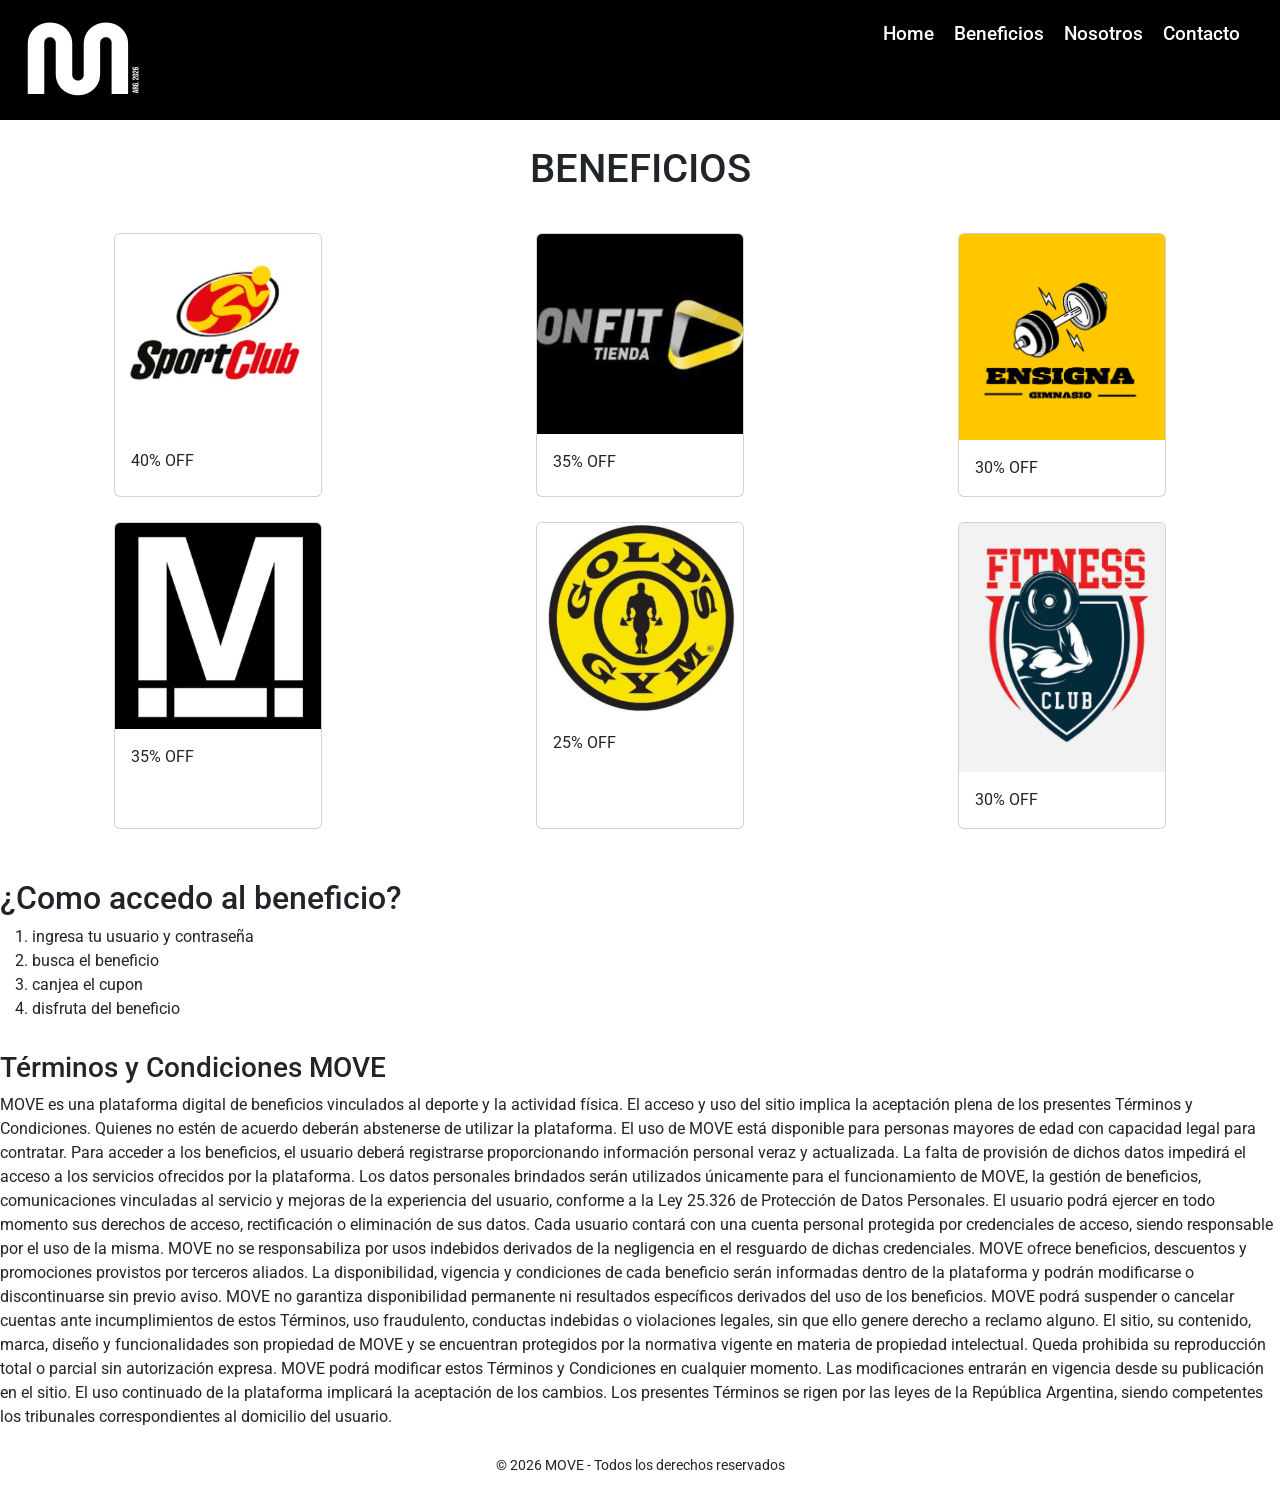
==== pages/Beneficios.html @ 850cfbd5 "1era version de move" ====
<!DOCTYPE html>
<html lang="en">

<head>
    <meta charset="UTF-8">
    <meta name="viewport" content="width=device-width, initial-scale=1.0">
    <title>Document</title>

    <!-- link BS -->
    <link href="https://cdn.jsdelivr.net/npm/bootstrap@5.3.8/dist/css/bootstrap.min.css" rel="stylesheet"
        integrity="sha384-sRIl4kxILFvY47J16cr9ZwB07vP4J8+LH7qKQnuqkuIAvNWLzeN8tE5YBujZqJLB" crossorigin="anonymous">

    <link rel="stylesheet" href="../css/style.css">
</head>

<body>

    <!--logo-->
    <a href="../index.html"> <img src="../img/portada negra.png" alt="que muestra la img"> </a>


    <nav class="nav">

        <ul class="headerul">
            <li> <a href="../index.html">Home</a></li>
            <li><a href="#">Beneficios</a></li>
            <li><a href="./Nosotros.html">Nosotros</a></li>
            <li><a href="./Contacto.html">Contacto</a></li>
        </ul>

    </nav>

    <h1 class="titulo1">Beneficios</h1>


    <header>

        <div class="cards-grid">

            <div class="card" style="width: 13rem;">
                <img src="../img/sportclub.jpeg" class="card-img-top">
                <div class="card-body">
                    <p class="card-text">40% OFF</p>
                </div>
            </div>

            <div class="card" style="width: 13rem;">
                <img src="../img/onfit.png" class="card-img-top">
                <div class="card-body">
                    <p class="card-text">35% OFF</p>
                </div>
            </div>

            <div class="card" style="width: 13rem;">
                <img src="../img/ensignaclub.png" class="card-img-top">
                <div class="card-body">
                    <p class="card-text">30% OFF</p>
                </div>
            </div>

            <div class="card" style="width: 13rem;">
                <img src="../img/megatlon.png" class="card-img-top">
                <div class="card-body">
                    <p class="card-text">35% OFF</p>
                </div>
            </div>

            <div class="card" style="width: 13rem;">
                <img src="../img/gymgolds.png" class="card-img-top">
                <div class="card-body">
                    <p class="card-text">25% OFF</p>
                </div>
            </div>

            <div class="card" style="width: 13rem;">
                <img src="../img/fitnessclub.png" class="card-img-top">
                <div class="card-body">
                    <p class="card-text">30% OFF</p>
                </div>
            </div>

        </div>
        <section class="acceso">
            <h2>¿Como accedo al beneficio?</h2>

            <ol>
                <li>ingresa tu usuario y contraseña</li>
                <li>busca el beneficio</li>
                <li>canjea el cupon</li>
                <li>disfruta del beneficio</li>
            </ol>
        </section>
        
            <h3> Términos y Condiciones MOVE</h3>

            <p> MOVE es una plataforma digital de beneficios vinculados al deporte y la actividad física. El acceso y
                uso
                del sitio implica la aceptación plena de los presentes Términos y Condiciones. Quienes no estén de
                acuerdo
                deberán abstenerse de utilizar la plataforma.

                El uso de MOVE está disponible para personas mayores de edad con capacidad legal para contratar. Para
                acceder a los beneficios, el usuario deberá registrarse proporcionando información personal veraz y
                actualizada. La
                falta de provisión de dichos datos impedirá el acceso a los servicios ofrecidos por la plataforma.

                Los datos personales brindados serán utilizados únicamente para el funcionamiento de MOVE, la gestión de
                beneficios, comunicaciones vinculadas al servicio y mejoras de la experiencia del usuario, conforme a la
                Ley
                25.326 de Protección de Datos Personales. El usuario podrá ejercer en todo momento sus derechos de
                acceso,
                rectificación o eliminación de sus datos.

                Cada usuario contará con una cuenta personal protegida por credenciales de acceso, siendo responsable
                por el
                uso de la misma. MOVE no se responsabiliza por usos indebidos derivados de la negligencia en el
                resguardo de
                dichas credenciales.

                MOVE ofrece beneficios, descuentos y promociones provistos por terceros aliados. La disponibilidad,
                vigencia
                y condiciones de cada beneficio serán informadas dentro de la plataforma y podrán modificarse o
                discontinuarse
                sin previo aviso. MOVE no garantiza disponibilidad permanente ni resultados específicos derivados del
                uso de
                los
                beneficios.

                MOVE podrá suspender o cancelar cuentas ante incumplimientos de estos Términos, uso fraudulento,
                conductas
                indebidas o violaciones legales, sin que ello genere derecho a reclamo alguno.

                El sitio, su contenido, marca, diseño y funcionalidades son propiedad de MOVE y se encuentran protegidos
                por
                la normativa vigente en materia de propiedad intelectual. Queda prohibida su reproducción total o
                parcial
                sin
                autorización expresa.

                MOVE podrá modificar estos Términos y Condiciones en cualquier momento. Las modificaciones entrarán en
                vigencia desde su publicación en el sitio. El uso continuado de la plataforma implicará la aceptación de
                los
                cambios.

                Los presentes Términos se rigen por las leyes de la República Argentina, siendo competentes los
                tribunales
                correspondientes al domicilio del usuario. </p>
        

    </header>

    <!-- footer-->
    <footer>

        <p class="copy">© 2026 MOVE - Todos los derechos reservados</p>

    </footer>

    <!--JS de BS-->
    <script src="https://cdn.jsdelivr.net/npm/bootstrap@5.3.8/dist/js/bootstrap.bundle.min.js"
        integrity="sha384-FKyoEForCGlyvwx9Hj09JcYn3nv7wiPVlz7YYwJrWVcXK/BmnVDxM+D2scQbITxI"
        crossorigin="anonymous"></script>

</body>


</html>
---- css/style.css ----
@import url('https://fonts.googleapis.com/css2?family=Roboto:ital,wght@0,100..900;1,100..900&display=swap');
/*  font-family: "Roboto", sans-serif;
    font-optical-sizing: auto;
    font-weight: <weight>;
    font-style: normal;
    font-variation-settings:
    "wdth" 100; */

body {
    font-family: "Roboto", sans-serif;
}



/* main */

.presentacion {
    background-image: url(../img/portada-fondo.jpg);
    background-repeat: no-repeat;
    background-position: center;
    background-size: cover;
    min-height: 100vh;
    padding: 40px;
}


.titulo {
    text-transform: uppercase;
    color: black;
    text-align: center;
    gap: 25px;
    margin-bottom: 25px;
}

.titulo1 {
    text-transform: uppercase;
    text-align: center;
    gap: 40px;
    margin-top: 25px;
    margin-bottom: 40px;
}


/* header */


.header {
    position: relative;
}

.logo {
    width: 100%;
    display: block;
}

.nav {
    position: absolute;
    top: 20px;
    right: 40px;

    @media (max-width: 768px) {
        position: static;
        margin-top: 10px;
    }
}


.nav a {
    color: white;
    text-decoration: none;
    font-weight: 500;
}


.textoimp {
    color: black;
    font-family: "Roboto", sans-serif;
    text-align: left;
    text-transform: uppercase;
    justify-content: center;
    background-color: dimgrey;
    border: black 5px solid;
    padding: 5px 5px;
}

.headerul {
    list-style: none;
    display: flex;
    flex-direction: row;
    gap: 20px;
    padding: 0;
    margin: 0;
    justify-content: center;
    flex-wrap: wrap;

}

.nav a {
    text-decoration: none;
    font-size: larger;
}


.onfit {
    width: 150px;
}

.eri {
    width: 200px;
}

/* grid cards */
.cards-grid {
    display: grid;
    grid-template-columns: repeat(3, 1fr);
    gap: 25px;
    justify-items: center;
    padding: 0 20px;
}


@media (max-width: 900px) {
    .cards-grid {
        grid-template-columns: repeat(2, 1fr);
    }
}

@media (max-width: 500px) {
    .cards-grid {
        grid-template-columns: 1fr;
    }
}

/* carousel */
.carousel-move {
    height: 80vh;
}

.carousel-move img {
    height: 80vh;
    object-fit: cover;
}

@media (max-width: 768px) {

    .carousel-move,
    .carousel-move img {
        height: 50vh;
    }
}

.acceso{
    margin-top: 50px;
    margin-bottom: 30px;
}


/* footer */

.footer{
  display: flex;
  flex-direction: column;
  align-items: center;
}

.redes{
  display: flex;
  justify-content: center;
  align-items: center;
  padding: 10px 0;
}

.instagram{
  width: 60px;
}

/* mobile */
@media (max-width: 600px){
  .redes{
    padding: 15px 0;
  }
}

.whastapp{
    width: 60px;
}

.copy {
    text-align: center;
    font-size: 14px;
    padding: 10px 0;
}

.mapa {
    display: block;
    width: 100%;
    max-width: 600px;
    height: 350px;
    margin: 60px auto;
    /* baja y centra */
    border: 0;
}
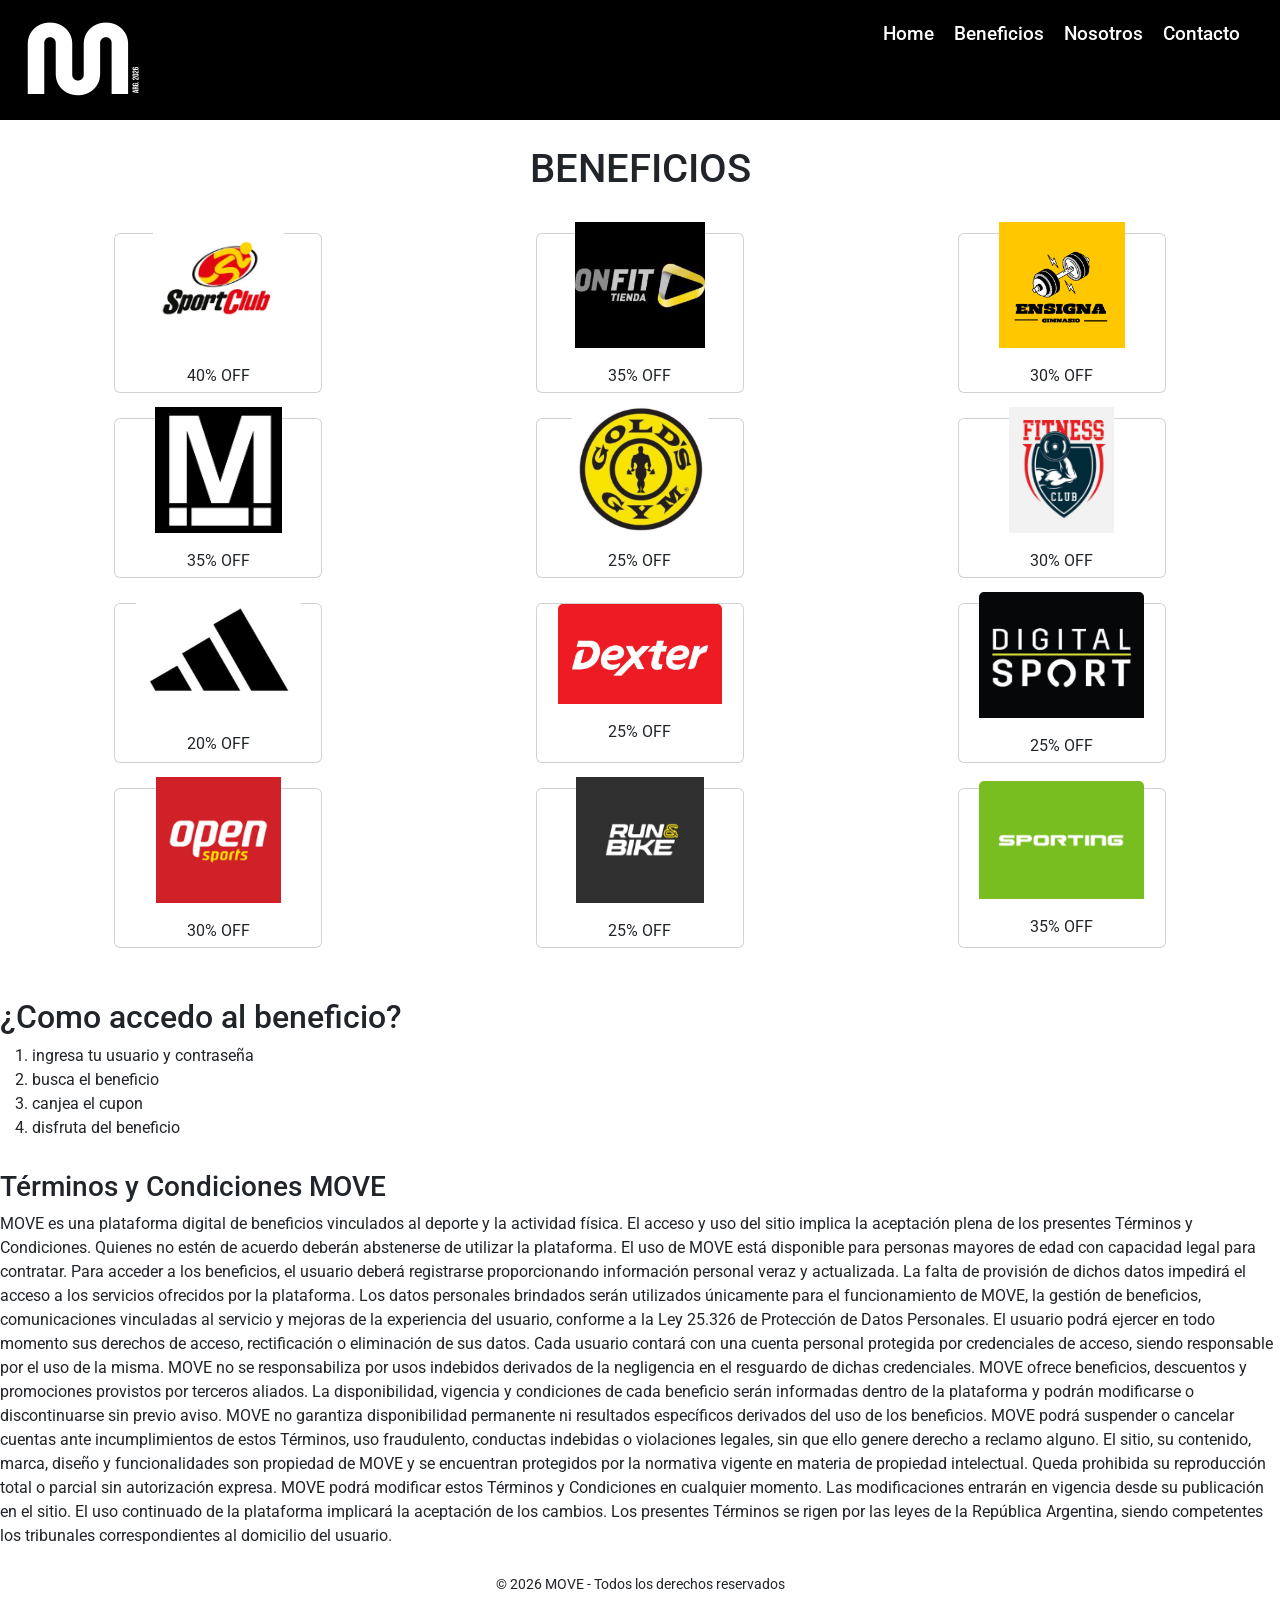
==== commit faeec0ce: "agregado de cards y ajuste de tamaño" ====
--- a/pages/Beneficios.html
+++ b/pages/Beneficios.html
@@ -24,8 +24,8 @@
         <ul class="headerul">
             <li> <a href="../index.html">Home</a></li>
             <li><a href="#">Beneficios</a></li>
-            <li><a href="./Nosotros.html">Nosotros</a></li>
-            <li><a href="./Contacto.html">Contacto</a></li>
+            <li><a href="./nosotros.html">Nosotros</a></li>
+            <li><a href="./contacto.html">Contacto</a></li>
         </ul>
 
     </nav>
@@ -76,6 +76,48 @@
                 <img src="../img/fitnessclub.png" class="card-img-top">
                 <div class="card-body">
                     <p class="card-text">30% OFF</p>
+                </div>
+            </div>
+
+            <div class="card" style="width: 13rem;">
+                <img src="../img/logo-adidas.png" class="card-img-top">
+                <div class="card-body">
+                    <p class="card-text">20% OFF</p>
+                </div>
+            </div>
+
+            <div class="card" style="width: 13rem;">
+                <img src="../img/logo-dexter.png" class="card-img-top">
+                <div class="card-body">
+                    <p class="card-text">25% OFF</p>
+                </div>
+            </div>
+
+            <div class="card" style="width: 13rem;">
+                <img src="../img/logo-digitalsport.png" class="card-img-top">
+                <div class="card-body">
+                    <p class="card-text">25% OFF</p>
+                </div>
+            </div>
+
+            <div class="card" style="width: 13rem;">
+                <img src="../img/logo-opensport.png" class="card-img-top">
+                <div class="card-body">
+                    <p class="card-text">30% OFF</p>
+                </div>
+            </div>
+
+            <div class="card" style="width: 13rem;">
+                <img src="../img/logo-runandbike.png" class="card-img-top">
+                <div class="card-body">
+                    <p class="card-text">25% OFF</p>
+                </div>
+            </div>
+
+            <div class="card" style="width: 13rem;">
+                <img src="../img/logo-sporting.png" class="card-img-top">
+                <div class="card-body">
+                    <p class="card-text">35% OFF</p>
                 </div>
             </div>
 
@@ -90,62 +132,62 @@
                 <li>disfruta del beneficio</li>
             </ol>
         </section>
-        
-            <h3> Términos y Condiciones MOVE</h3>
-
-            <p> MOVE es una plataforma digital de beneficios vinculados al deporte y la actividad física. El acceso y
-                uso
-                del sitio implica la aceptación plena de los presentes Términos y Condiciones. Quienes no estén de
-                acuerdo
-                deberán abstenerse de utilizar la plataforma.
-
-                El uso de MOVE está disponible para personas mayores de edad con capacidad legal para contratar. Para
-                acceder a los beneficios, el usuario deberá registrarse proporcionando información personal veraz y
-                actualizada. La
-                falta de provisión de dichos datos impedirá el acceso a los servicios ofrecidos por la plataforma.
-
-                Los datos personales brindados serán utilizados únicamente para el funcionamiento de MOVE, la gestión de
-                beneficios, comunicaciones vinculadas al servicio y mejoras de la experiencia del usuario, conforme a la
-                Ley
-                25.326 de Protección de Datos Personales. El usuario podrá ejercer en todo momento sus derechos de
-                acceso,
-                rectificación o eliminación de sus datos.
-
-                Cada usuario contará con una cuenta personal protegida por credenciales de acceso, siendo responsable
-                por el
-                uso de la misma. MOVE no se responsabiliza por usos indebidos derivados de la negligencia en el
-                resguardo de
-                dichas credenciales.
-
-                MOVE ofrece beneficios, descuentos y promociones provistos por terceros aliados. La disponibilidad,
-                vigencia
-                y condiciones de cada beneficio serán informadas dentro de la plataforma y podrán modificarse o
-                discontinuarse
-                sin previo aviso. MOVE no garantiza disponibilidad permanente ni resultados específicos derivados del
-                uso de
-                los
-                beneficios.
-
-                MOVE podrá suspender o cancelar cuentas ante incumplimientos de estos Términos, uso fraudulento,
-                conductas
-                indebidas o violaciones legales, sin que ello genere derecho a reclamo alguno.
-
-                El sitio, su contenido, marca, diseño y funcionalidades son propiedad de MOVE y se encuentran protegidos
-                por
-                la normativa vigente en materia de propiedad intelectual. Queda prohibida su reproducción total o
-                parcial
-                sin
-                autorización expresa.
-
-                MOVE podrá modificar estos Términos y Condiciones en cualquier momento. Las modificaciones entrarán en
-                vigencia desde su publicación en el sitio. El uso continuado de la plataforma implicará la aceptación de
-                los
-                cambios.
-
-                Los presentes Términos se rigen por las leyes de la República Argentina, siendo competentes los
-                tribunales
-                correspondientes al domicilio del usuario. </p>
-        
+
+        <h3> Términos y Condiciones MOVE</h3>
+
+        <p> MOVE es una plataforma digital de beneficios vinculados al deporte y la actividad física. El acceso y
+            uso
+            del sitio implica la aceptación plena de los presentes Términos y Condiciones. Quienes no estén de
+            acuerdo
+            deberán abstenerse de utilizar la plataforma.
+
+            El uso de MOVE está disponible para personas mayores de edad con capacidad legal para contratar. Para
+            acceder a los beneficios, el usuario deberá registrarse proporcionando información personal veraz y
+            actualizada. La
+            falta de provisión de dichos datos impedirá el acceso a los servicios ofrecidos por la plataforma.
+
+            Los datos personales brindados serán utilizados únicamente para el funcionamiento de MOVE, la gestión de
+            beneficios, comunicaciones vinculadas al servicio y mejoras de la experiencia del usuario, conforme a la
+            Ley
+            25.326 de Protección de Datos Personales. El usuario podrá ejercer en todo momento sus derechos de
+            acceso,
+            rectificación o eliminación de sus datos.
+
+            Cada usuario contará con una cuenta personal protegida por credenciales de acceso, siendo responsable
+            por el
+            uso de la misma. MOVE no se responsabiliza por usos indebidos derivados de la negligencia en el
+            resguardo de
+            dichas credenciales.
+
+            MOVE ofrece beneficios, descuentos y promociones provistos por terceros aliados. La disponibilidad,
+            vigencia
+            y condiciones de cada beneficio serán informadas dentro de la plataforma y podrán modificarse o
+            discontinuarse
+            sin previo aviso. MOVE no garantiza disponibilidad permanente ni resultados específicos derivados del
+            uso de
+            los
+            beneficios.
+
+            MOVE podrá suspender o cancelar cuentas ante incumplimientos de estos Términos, uso fraudulento,
+            conductas
+            indebidas o violaciones legales, sin que ello genere derecho a reclamo alguno.
+
+            El sitio, su contenido, marca, diseño y funcionalidades son propiedad de MOVE y se encuentran protegidos
+            por
+            la normativa vigente en materia de propiedad intelectual. Queda prohibida su reproducción total o
+            parcial
+            sin
+            autorización expresa.
+
+            MOVE podrá modificar estos Términos y Condiciones en cualquier momento. Las modificaciones entrarán en
+            vigencia desde su publicación en el sitio. El uso continuado de la plataforma implicará la aceptación de
+            los
+            cambios.
+
+            Los presentes Términos se rigen por las leyes de la República Argentina, siendo competentes los
+            tribunales
+            correspondientes al domicilio del usuario. </p>
+
 
     </header>
 
--- a/css/style.css
+++ b/css/style.css
@@ -131,6 +131,20 @@
     }
 }
 
+.card {
+    width: 260px;
+    height: 160px;
+    display: flex;
+    align-items: center;
+    justify-content: center;
+}
+
+.card img {
+    max-width: 80%;
+    max-height: 80%;
+    object-fit: contain;
+}
+
 /* carousel */
 .carousel-move {
     height: 80vh;
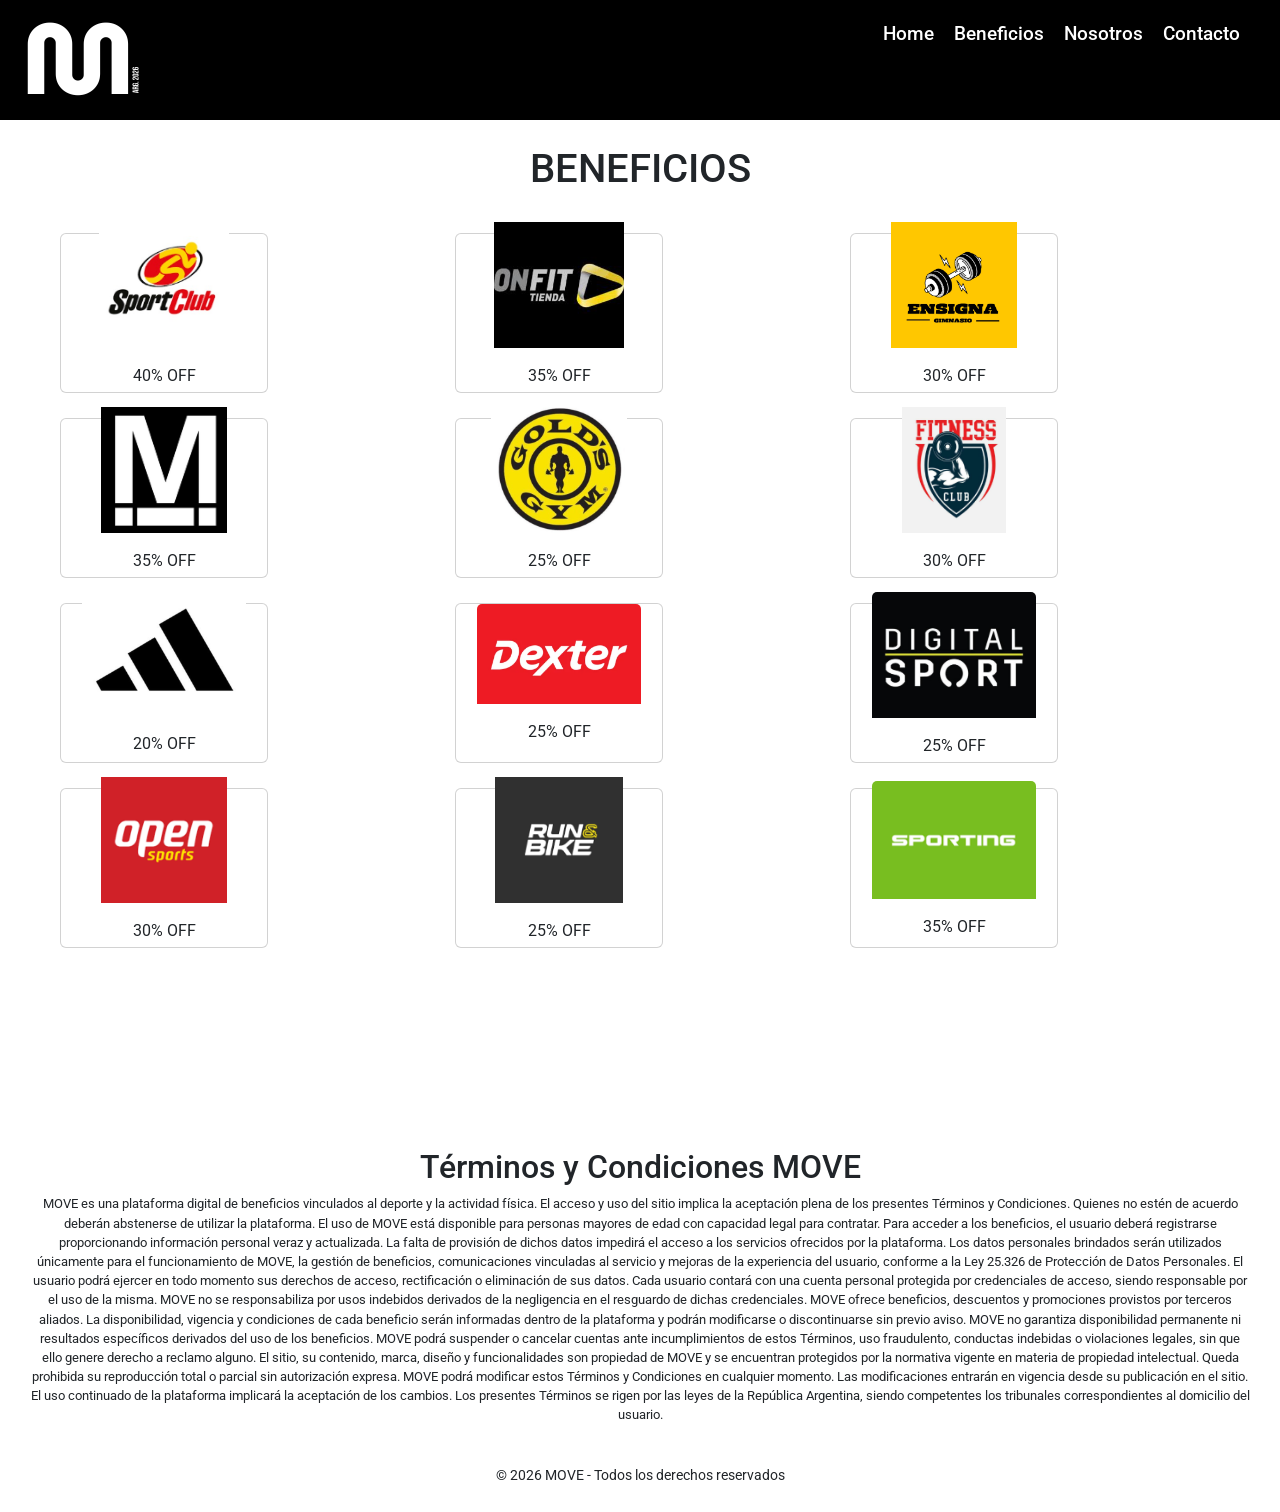
==== commit a8d6f8d5: "modificacion css apartado beneficios condiciones" ====
--- a/pages/Beneficios.html
+++ b/pages/Beneficios.html
@@ -122,18 +122,9 @@
             </div>
 
         </div>
-        <section class="acceso">
-            <h2>¿Como accedo al beneficio?</h2>
-
-            <ol>
-                <li>ingresa tu usuario y contraseña</li>
-                <li>busca el beneficio</li>
-                <li>canjea el cupon</li>
-                <li>disfruta del beneficio</li>
-            </ol>
-        </section>
-
-        <h3> Términos y Condiciones MOVE</h3>
+
+        <div class="condiciones">
+        <h2> Términos y Condiciones MOVE</h2>
 
         <p> MOVE es una plataforma digital de beneficios vinculados al deporte y la actividad física. El acceso y
             uso
@@ -187,7 +178,7 @@
             Los presentes Términos se rigen por las leyes de la República Argentina, siendo competentes los
             tribunales
             correspondientes al domicilio del usuario. </p>
-
+            </div>
 
     </header>
 
--- a/css/style.css
+++ b/css/style.css
@@ -6,211 +6,197 @@
     font-variation-settings:
     "wdth" 100; */
 
-body {
-    font-family: "Roboto", sans-serif;
-}
-
-
-
-/* main */
-
+/* RESET BASE */
+*,
+*::before,
+*::after {
+  box-sizing: border-box;
+}
+
+html, body {
+  margin: 0;
+  padding: 0;
+  overflow-x: hidden;
+  font-family: "Roboto", sans-serif;
+}
+
+/* LAYOUT GENERAL */
 .presentacion {
-    background-image: url(../img/portada-fondo.jpg);
-    background-repeat: no-repeat;
-    background-position: center;
-    background-size: cover;
-    min-height: 100vh;
-    padding: 40px;
-}
-
-
+  background-image: url(../img/portada-fondo.jpg);
+  background-repeat: no-repeat;
+  background-position: center;
+  background-size: cover;
+  min-height: 100vh;
+  padding: 40px 20px;
+}
+
+/* TITULOS */
 .titulo {
-    text-transform: uppercase;
-    color: black;
+  text-transform: uppercase;
+  text-align: center;
+  margin-bottom: 25px;
+}
+
+.titulo1 {
+  text-transform: uppercase;
+  text-align: center;
+  margin: 25px 0 40px;
+}
+
+/* HEADER */
+.header {
+  position: relative;
+}
+
+.logo {
+  width: 100%;
+  display: block;
+}
+
+.nav {
+  position: absolute;
+  top: 20px;
+  right: 40px;
+}
+
+@media (max-width: 768px) {
+  .nav {
+    position: static;
+    margin-top: 10px;
+  }
+}
+
+.headerul {
+  list-style: none;
+  display: flex;
+  gap: 20px;
+  padding: 0;
+  margin: 0;
+  justify-content: center;
+  flex-wrap: wrap;
+}
+
+.nav a {
+  color: white;
+  text-decoration: none;
+  font-size: larger;
+  font-weight: 500;
+}
+
+/* TEXTO IMPACTO */
+.contenedor-textoimp {
+  text-align: center;
+  margin: 30px 0;
+}
+
+.textoimp {
+  text-transform: uppercase;
+  white-space: pre-line;
+  background-color: lightgray;
+  border: 5px solid black;
+  padding: 10px 14px;
+  display: inline-block;
+  text-align: left;
+}
+
+/* CONDICIONES */
+.condiciones{
     text-align: center;
-    gap: 25px;
-    margin-bottom: 25px;
-}
-
-.titulo1 {
-    text-transform: uppercase;
-    text-align: center;
-    gap: 40px;
-    margin-top: 25px;
-    margin-bottom: 40px;
-}
-
-
-/* header */
-
-
-.header {
-    position: relative;
-}
-
-.logo {
-    width: 100%;
-    display: block;
-}
-
-.nav {
-    position: absolute;
-    top: 20px;
-    right: 40px;
-
-    @media (max-width: 768px) {
-        position: static;
-        margin-top: 10px;
-    }
-}
-
-
-.nav a {
-    color: white;
-    text-decoration: none;
-    font-weight: 500;
-}
-
-
-.textoimp {
-    color: black;
-    font-family: "Roboto", sans-serif;
-    text-align: left;
-    text-transform: uppercase;
-    justify-content: center;
-    background-color: dimgrey;
-    border: black 5px solid;
-    padding: 5px 5px;
-}
-
-.headerul {
-    list-style: none;
-    display: flex;
-    flex-direction: row;
-    gap: 20px;
-    padding: 0;
-    margin: 0;
-    justify-content: center;
-    flex-wrap: wrap;
-
-}
-
-.nav a {
-    text-decoration: none;
-    font-size: larger;
-}
-
-
-.onfit {
-    width: 150px;
-}
-
+    font-size: 0.8rem;
+    margin: 200px 30px 30px 30px;
+}
+
+/* IMG ERI */
 .eri {
-    width: 200px;
-}
-
-/* grid cards */
+  width: 200px;
+  display: block;
+  margin: 0 auto;
+}
+
+/* GRID CARDS */
 .cards-grid {
-    display: grid;
-    grid-template-columns: repeat(3, 1fr);
-    gap: 25px;
-    justify-items: center;
-    padding: 0 20px;
-}
-
+  display: grid;
+  grid-template-columns: repeat(3, 1fr);
+  gap: 25px;
+  max-width: 1200px;
+  margin: 0 auto;
+  padding: 0 20px;
+}
 
 @media (max-width: 900px) {
-    .cards-grid {
-        grid-template-columns: repeat(2, 1fr);
-    }
+  .cards-grid {
+    grid-template-columns: repeat(2, 1fr);
+  }
 }
 
 @media (max-width: 500px) {
-    .cards-grid {
-        grid-template-columns: 1fr;
-    }
+  .cards-grid {
+    grid-template-columns: 1fr;
+  }
 }
 
 .card {
-    width: 260px;
-    height: 160px;
-    display: flex;
-    align-items: center;
-    justify-content: center;
+  width: 260px;
+  height: 160px;
+  display: flex;
+  align-items: center;
+  justify-content: center;
 }
 
 .card img {
-    max-width: 80%;
-    max-height: 80%;
-    object-fit: contain;
-}
-
-/* carousel */
+  max-width: 80%;
+  max-height: 80%;
+  object-fit: contain;
+}
+
+/* CAROUSEL */
 .carousel-move {
-    height: 80vh;
+  height: 80vh;
 }
 
 .carousel-move img {
-    height: 80vh;
-    object-fit: cover;
+  height: 80vh;
+  object-fit: cover;
 }
 
 @media (max-width: 768px) {
-
-    .carousel-move,
-    .carousel-move img {
-        height: 50vh;
-    }
-}
-
-.acceso{
-    margin-top: 50px;
-    margin-bottom: 30px;
-}
-
-
-/* footer */
-
-.footer{
+  .carousel-move,
+  .carousel-move img {
+    height: 50vh;
+  }
+}
+
+/* FOOTER */
+.footer {
   display: flex;
   flex-direction: column;
   align-items: center;
 }
 
-.redes{
+.redes {
   display: flex;
   justify-content: center;
   align-items: center;
   padding: 10px 0;
 }
 
-.instagram{
+.instagram,
+.whastapp {
   width: 60px;
 }
 
-/* mobile */
-@media (max-width: 600px){
-  .redes{
-    padding: 15px 0;
-  }
-}
-
-.whastapp{
-    width: 60px;
-}
-
 .copy {
-    text-align: center;
-    font-size: 14px;
-    padding: 10px 0;
-}
-
+  text-align: center;
+  font-size: 14px;
+  padding: 10px 0;
+}
+
+/* MAPA */
 .mapa {
-    display: block;
-    width: 100%;
-    max-width: 600px;
-    height: 350px;
-    margin: 60px auto;
-    /* baja y centra */
-    border: 0;
-}+  display: block;
+  width: 100%;
+  max-width: 600px;
+  height: 350px;
+  margin: 60px auto;
+  border: 0;
+} 
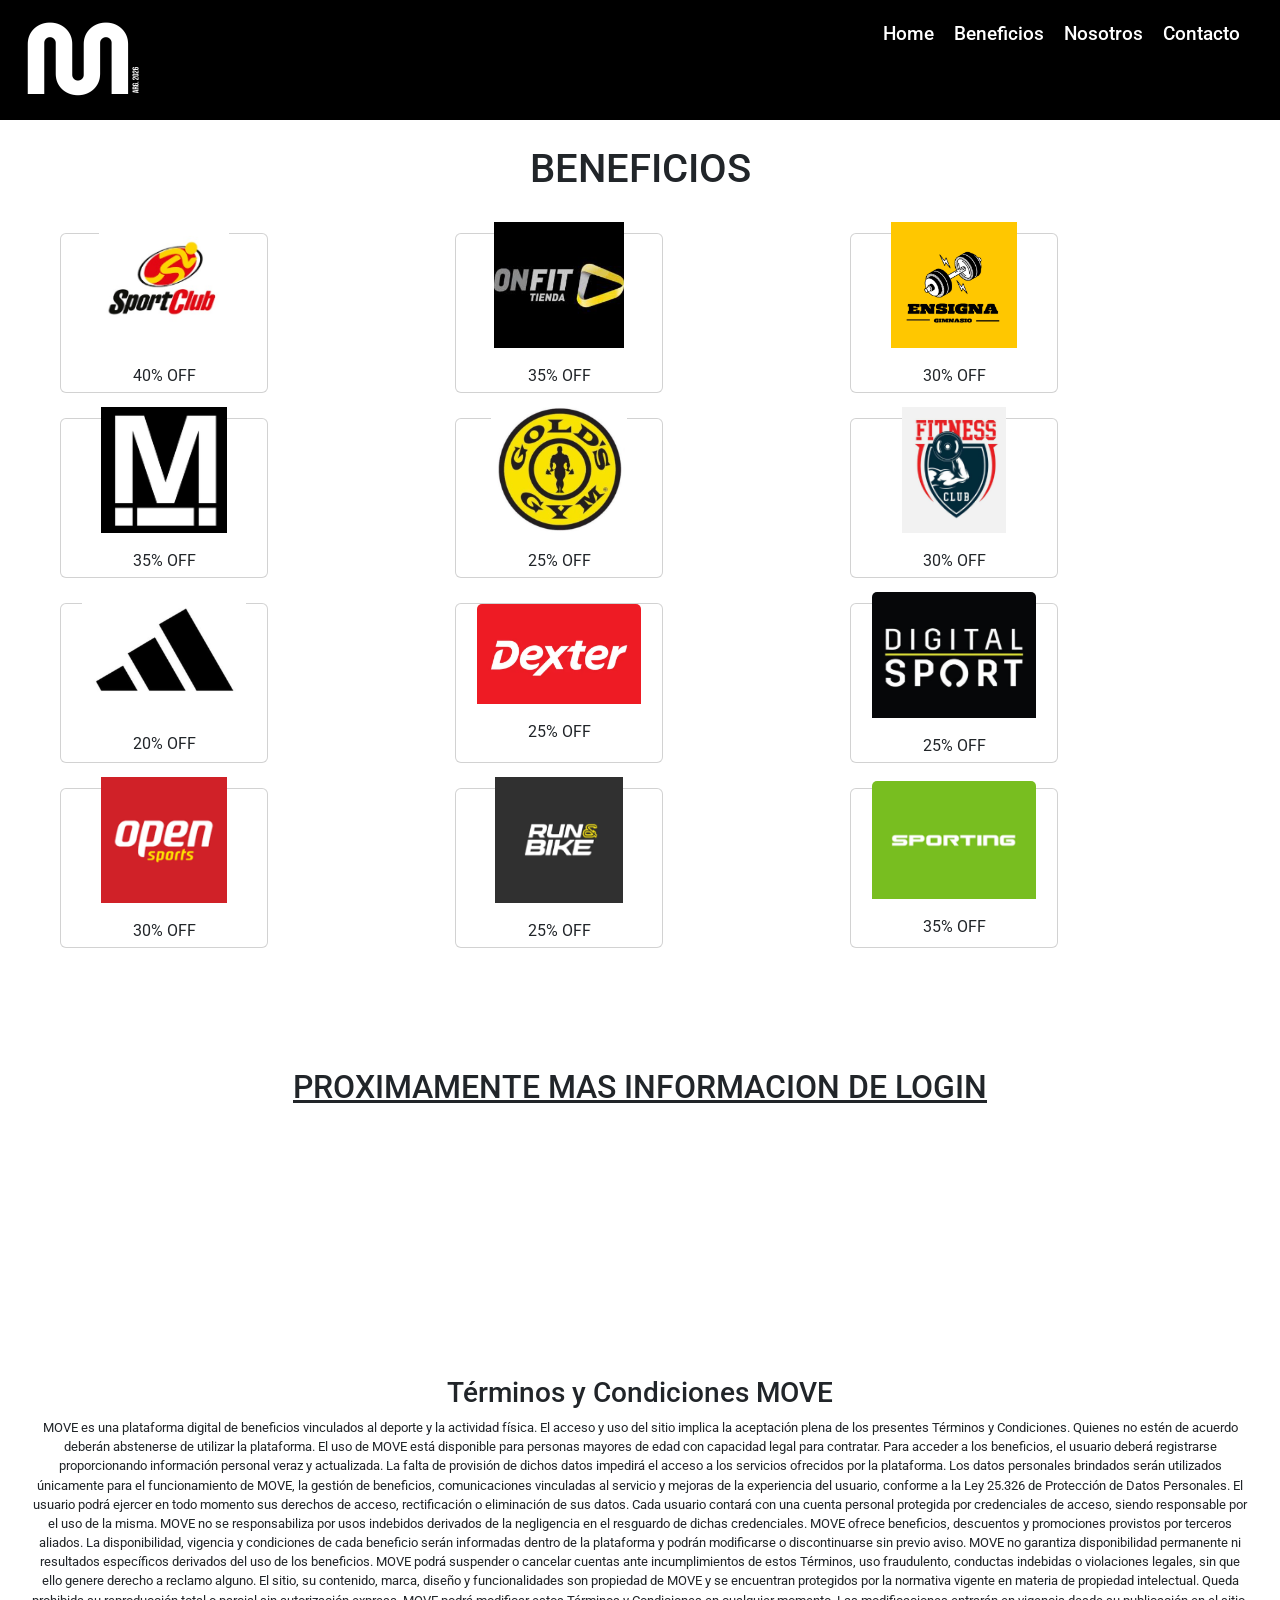
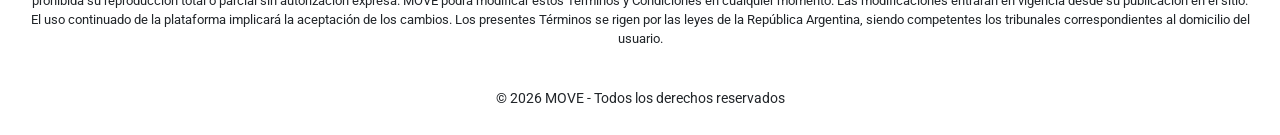
==== commit 72fadb9e: "nodifique css beneficios y agregue class a condiciones" ====
--- a/pages/Beneficios.html
+++ b/pages/Beneficios.html
@@ -123,62 +123,65 @@
 
         </div>
 
+            <h2 class="login"> Proximamente mas informacion de login </h2>
+
         <div class="condiciones">
-        <h2> Términos y Condiciones MOVE</h2>
-
-        <p> MOVE es una plataforma digital de beneficios vinculados al deporte y la actividad física. El acceso y
-            uso
-            del sitio implica la aceptación plena de los presentes Términos y Condiciones. Quienes no estén de
-            acuerdo
-            deberán abstenerse de utilizar la plataforma.
-
-            El uso de MOVE está disponible para personas mayores de edad con capacidad legal para contratar. Para
-            acceder a los beneficios, el usuario deberá registrarse proporcionando información personal veraz y
-            actualizada. La
-            falta de provisión de dichos datos impedirá el acceso a los servicios ofrecidos por la plataforma.
-
-            Los datos personales brindados serán utilizados únicamente para el funcionamiento de MOVE, la gestión de
-            beneficios, comunicaciones vinculadas al servicio y mejoras de la experiencia del usuario, conforme a la
-            Ley
-            25.326 de Protección de Datos Personales. El usuario podrá ejercer en todo momento sus derechos de
-            acceso,
-            rectificación o eliminación de sus datos.
-
-            Cada usuario contará con una cuenta personal protegida por credenciales de acceso, siendo responsable
-            por el
-            uso de la misma. MOVE no se responsabiliza por usos indebidos derivados de la negligencia en el
-            resguardo de
-            dichas credenciales.
-
-            MOVE ofrece beneficios, descuentos y promociones provistos por terceros aliados. La disponibilidad,
-            vigencia
-            y condiciones de cada beneficio serán informadas dentro de la plataforma y podrán modificarse o
-            discontinuarse
-            sin previo aviso. MOVE no garantiza disponibilidad permanente ni resultados específicos derivados del
-            uso de
-            los
-            beneficios.
-
-            MOVE podrá suspender o cancelar cuentas ante incumplimientos de estos Términos, uso fraudulento,
-            conductas
-            indebidas o violaciones legales, sin que ello genere derecho a reclamo alguno.
-
-            El sitio, su contenido, marca, diseño y funcionalidades son propiedad de MOVE y se encuentran protegidos
-            por
-            la normativa vigente en materia de propiedad intelectual. Queda prohibida su reproducción total o
-            parcial
-            sin
-            autorización expresa.
-
-            MOVE podrá modificar estos Términos y Condiciones en cualquier momento. Las modificaciones entrarán en
-            vigencia desde su publicación en el sitio. El uso continuado de la plataforma implicará la aceptación de
-            los
-            cambios.
-
-            Los presentes Términos se rigen por las leyes de la República Argentina, siendo competentes los
-            tribunales
-            correspondientes al domicilio del usuario. </p>
-            </div>
+            <h3> Términos y Condiciones MOVE</h3>
+
+            <p> MOVE es una plataforma digital de beneficios vinculados al deporte y la actividad física. El acceso y
+                uso
+                del sitio implica la aceptación plena de los presentes Términos y Condiciones. Quienes no estén de
+                acuerdo
+                deberán abstenerse de utilizar la plataforma.
+
+                El uso de MOVE está disponible para personas mayores de edad con capacidad legal para contratar. Para
+                acceder a los beneficios, el usuario deberá registrarse proporcionando información personal veraz y
+                actualizada. La
+                falta de provisión de dichos datos impedirá el acceso a los servicios ofrecidos por la plataforma.
+
+                Los datos personales brindados serán utilizados únicamente para el funcionamiento de MOVE, la gestión de
+                beneficios, comunicaciones vinculadas al servicio y mejoras de la experiencia del usuario, conforme a la
+                Ley
+                25.326 de Protección de Datos Personales. El usuario podrá ejercer en todo momento sus derechos de
+                acceso,
+                rectificación o eliminación de sus datos.
+
+                Cada usuario contará con una cuenta personal protegida por credenciales de acceso, siendo responsable
+                por el
+                uso de la misma. MOVE no se responsabiliza por usos indebidos derivados de la negligencia en el
+                resguardo de
+                dichas credenciales.
+
+                MOVE ofrece beneficios, descuentos y promociones provistos por terceros aliados. La disponibilidad,
+                vigencia
+                y condiciones de cada beneficio serán informadas dentro de la plataforma y podrán modificarse o
+                discontinuarse
+                sin previo aviso. MOVE no garantiza disponibilidad permanente ni resultados específicos derivados del
+                uso de
+                los
+                beneficios.
+
+                MOVE podrá suspender o cancelar cuentas ante incumplimientos de estos Términos, uso fraudulento,
+                conductas
+                indebidas o violaciones legales, sin que ello genere derecho a reclamo alguno.
+
+                El sitio, su contenido, marca, diseño y funcionalidades son propiedad de MOVE y se encuentran protegidos
+                por
+                la normativa vigente en materia de propiedad intelectual. Queda prohibida su reproducción total o
+                parcial
+                sin
+                autorización expresa.
+
+                MOVE podrá modificar estos Términos y Condiciones en cualquier momento. Las modificaciones entrarán en
+                vigencia desde su publicación en el sitio. El uso continuado de la plataforma implicará la aceptación de
+                los
+                cambios.
+
+                Los presentes Términos se rigen por las leyes de la República Argentina, siendo competentes los
+                tribunales
+                correspondientes al domicilio del usuario. </p>
+        </div>
+
 
     </header>
 
--- a/css/style.css
+++ b/css/style.css
@@ -110,7 +110,7 @@
 .eri {
   width: 200px;
   display: block;
-  margin: 0 auto;
+  margin: 20px auto;
 }
 
 /* GRID CARDS */
@@ -164,6 +164,15 @@
   .carousel-move img {
     height: 50vh;
   }
+}
+
+.login{
+    text-align: center;
+    font-size: 2rem;
+    padding: 70px;
+    margin: 50px 35px 35px 35px;
+    text-transform: uppercase;
+    text-decoration: underline;
 }
 
 /* FOOTER */
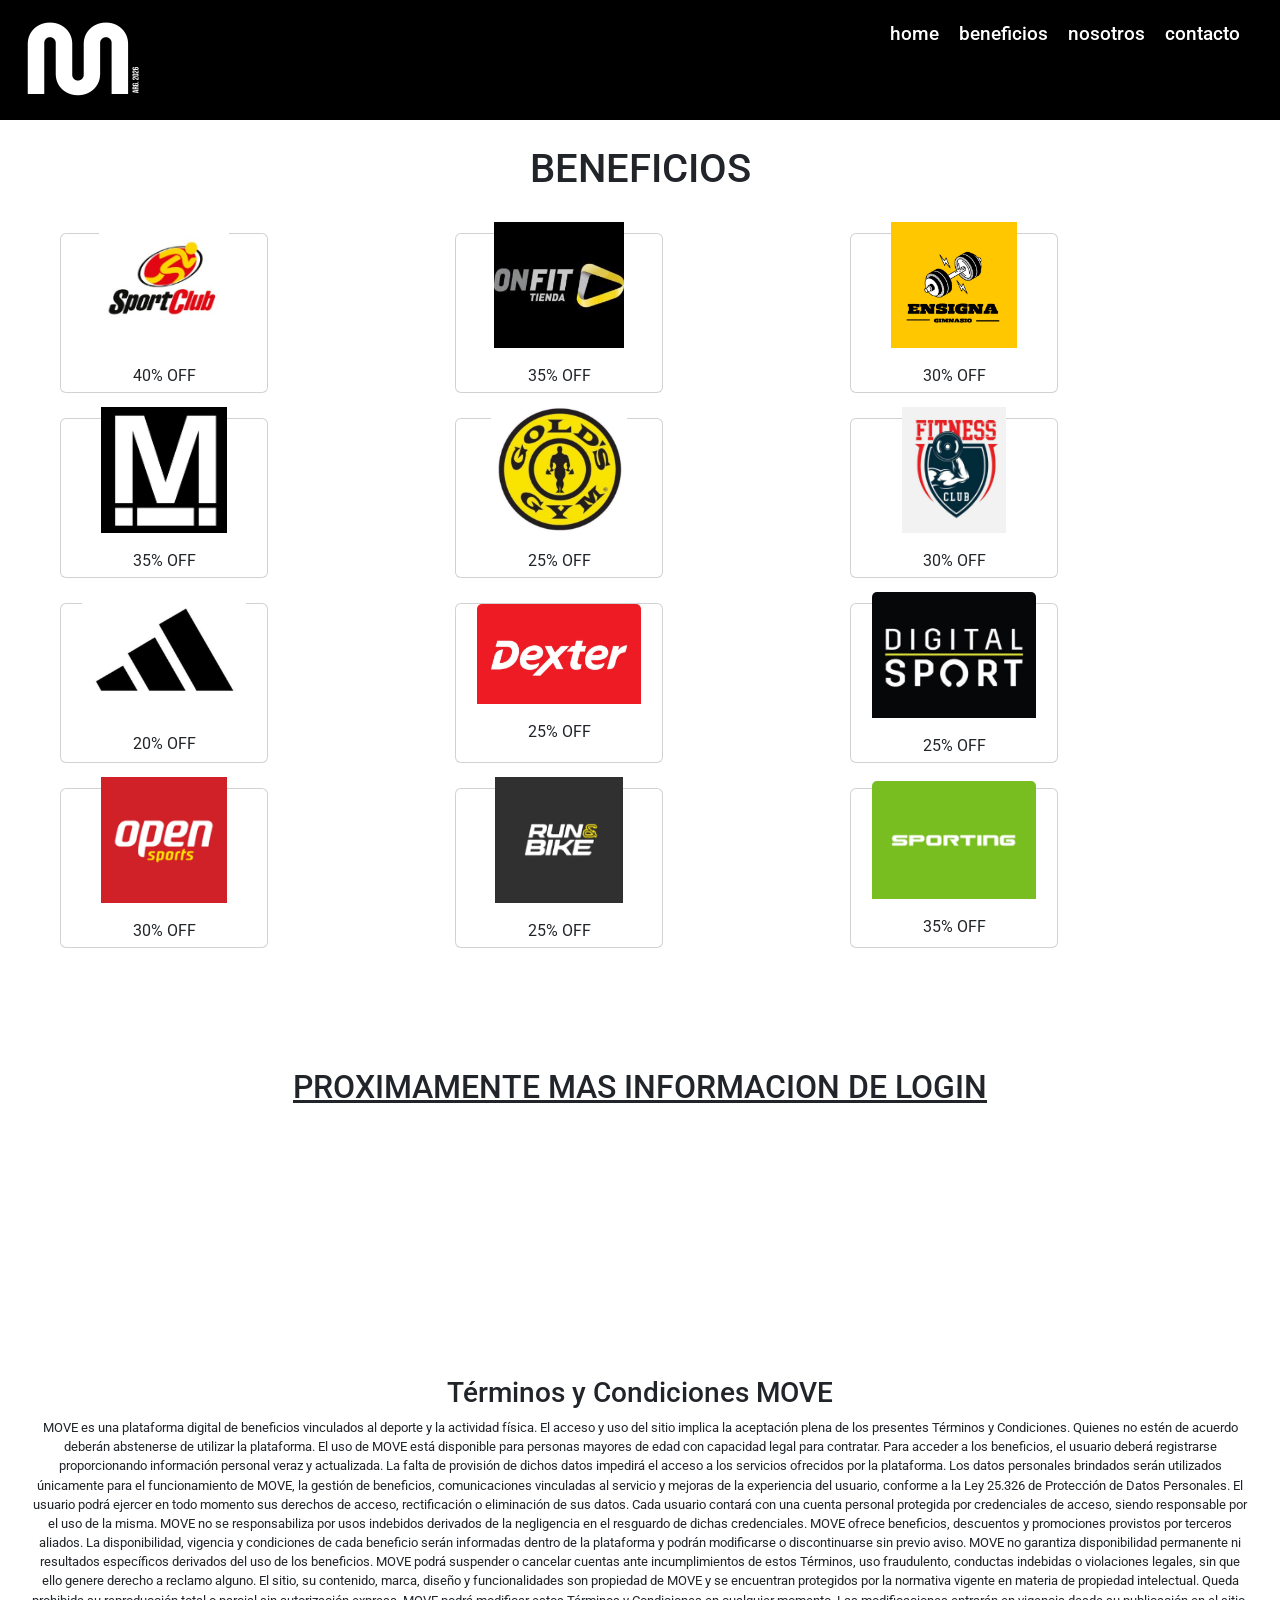
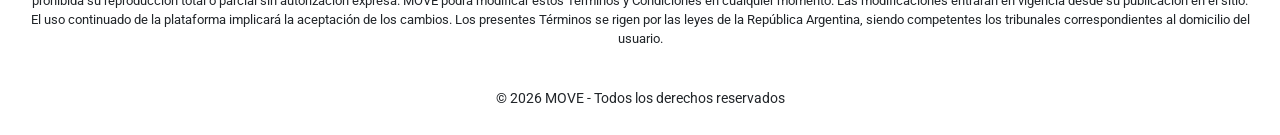
==== commit 34918d1c: "modiciacion del footer las imagenes de instagram y whastapp" ====
--- a/pages/Beneficios.html
+++ b/pages/Beneficios.html
@@ -14,27 +14,29 @@
 </head>
 
 <body>
-
-    <!--logo-->
-    <a href="../index.html"> <img src="../img/portada negra.png" alt="que muestra la img"> </a>
-
-
-    <nav class="nav">
-
-        <ul class="headerul">
-            <li> <a href="../index.html">Home</a></li>
-            <li><a href="#">Beneficios</a></li>
-            <li><a href="./nosotros.html">Nosotros</a></li>
-            <li><a href="./contacto.html">Contacto</a></li>
-        </ul>
-
-    </nav>
-
-    <h1 class="titulo1">Beneficios</h1>
-
-
     <header>
 
+        <!--logo-->
+        <a href="../index.html"> <img src="../img/portada negra.png" alt="que muestra la img"> </a>
+
+
+        <nav class="nav">
+
+            <ul class="headerul">
+                <li> <a href="../index.html">home</a></li>
+                <li><a href="#">beneficios</a></li>
+                <li><a href="./nosotros.html">nosotros</a></li>
+                <li><a href="./contacto.html">contacto</a></li>
+            </ul>
+
+        </nav>
+
+        <h1 class="titulo1">Beneficios</h1>
+
+    </header>
+    
+    <main>
+
         <div class="cards-grid">
 
             <div class="card" style="width: 13rem;">
@@ -123,7 +125,7 @@
 
         </div>
 
-            <h2 class="login"> Proximamente mas informacion de login </h2>
+        <h2 class="login"> Proximamente mas informacion de login </h2>
 
         <div class="condiciones">
             <h3> Términos y Condiciones MOVE</h3>
@@ -183,7 +185,7 @@
         </div>
 
 
-    </header>
+    </main>
 
     <!-- footer-->
     <footer>
--- a/css/style.css
+++ b/css/style.css
@@ -10,97 +10,109 @@
 *,
 *::before,
 *::after {
-  box-sizing: border-box;
-}
-
-html, body {
-  margin: 0;
-  padding: 0;
-  overflow-x: hidden;
-  font-family: "Roboto", sans-serif;
+    box-sizing: border-box;
+}
+
+html,
+body {
+    margin: 0;
+    padding: 0;
+    overflow-x: hidden;
+    font-family: "Roboto", sans-serif;
 }
 
 /* LAYOUT GENERAL */
 .presentacion {
-  background-image: url(../img/portada-fondo.jpg);
-  background-repeat: no-repeat;
-  background-position: center;
-  background-size: cover;
-  min-height: 100vh;
-  padding: 40px 20px;
+    background-image: url(../img/portada-fondo.jpg);
+    background-repeat: no-repeat;
+    background-position: center;
+    background-size: cover;
+    min-height: 100vh;
+    padding: 40px 20px;
 }
 
 /* TITULOS */
 .titulo {
-  text-transform: uppercase;
-  text-align: center;
-  margin-bottom: 25px;
+    text-transform: uppercase;
+    text-align: center;
+    margin-bottom: 25px;
 }
 
 .titulo1 {
-  text-transform: uppercase;
-  text-align: center;
-  margin: 25px 0 40px;
+    text-transform: uppercase;
+    text-align: center;
+    margin: 25px 0 40px;
 }
 
 /* HEADER */
 .header {
-  position: relative;
+    position: relative;
 }
 
 .logo {
-  width: 100%;
-  display: block;
+    width: 100%;
+    display: block;
 }
 
 .nav {
-  position: absolute;
-  top: 20px;
-  right: 40px;
-}
-
+    position: absolute;
+    top: 20px;
+    right: 40px;
+}
+
+.headerul {
+    list-style: none;
+    display: flex;
+    gap: 20px;
+    padding: 0;
+    margin: 0;
+    justify-content: center;
+    flex-wrap: wrap;
+}
+
+.nav a {
+    color: white;
+    text-decoration: none;
+    font-size: larger;
+    font-weight: 500;
+}
+
+/* 📱 MOBILE */
 @media (max-width: 768px) {
-  .nav {
-    position: static;
-    margin-top: 10px;
-  }
-}
-
-.headerul {
-  list-style: none;
-  display: flex;
-  gap: 20px;
-  padding: 0;
-  margin: 0;
-  justify-content: center;
-  flex-wrap: wrap;
-}
-
-.nav a {
-  color: white;
-  text-decoration: none;
-  font-size: larger;
-  font-weight: 500;
+    .header {
+        display: flex;
+        flex-direction: column;
+        align-items: center;
+    }
+
+    .nav {
+        position: static;
+        margin-top: 10px;
+    }
+
+    .nav a {
+        color: black;
+    }
 }
 
 /* TEXTO IMPACTO */
 .contenedor-textoimp {
-  text-align: center;
-  margin: 30px 0;
+    text-align: center;
+    margin: 30px 0;
 }
 
 .textoimp {
-  text-transform: uppercase;
-  white-space: pre-line;
-  background-color: lightgray;
-  border: 5px solid black;
-  padding: 10px 14px;
-  display: inline-block;
-  text-align: left;
+    text-transform: uppercase;
+    white-space: pre-line;
+    background-color: lightgray;
+    border: 5px solid black;
+    padding: 10px 14px;
+    display: inline-block;
+    text-align: left;
 }
 
 /* CONDICIONES */
-.condiciones{
+.condiciones {
     text-align: center;
     font-size: 0.8rem;
     margin: 200px 30px 30px 30px;
@@ -108,65 +120,66 @@
 
 /* IMG ERI */
 .eri {
-  width: 200px;
-  display: block;
-  margin: 20px auto;
+    width: 200px;
+    display: block;
+    margin: 20px auto;
 }
 
 /* GRID CARDS */
 .cards-grid {
-  display: grid;
-  grid-template-columns: repeat(3, 1fr);
-  gap: 25px;
-  max-width: 1200px;
-  margin: 0 auto;
-  padding: 0 20px;
+    display: grid;
+    grid-template-columns: repeat(3, 1fr);
+    gap: 25px;
+    max-width: 1200px;
+    margin: 0 auto;
+    padding: 0 20px;
 }
 
 @media (max-width: 900px) {
-  .cards-grid {
-    grid-template-columns: repeat(2, 1fr);
-  }
+    .cards-grid {
+        grid-template-columns: repeat(2, 1fr);
+    }
 }
 
 @media (max-width: 500px) {
-  .cards-grid {
-    grid-template-columns: 1fr;
-  }
+    .cards-grid {
+        grid-template-columns: 1fr;
+    }
 }
 
 .card {
-  width: 260px;
-  height: 160px;
-  display: flex;
-  align-items: center;
-  justify-content: center;
+    width: 260px;
+    height: 160px;
+    display: flex;
+    align-items: center;
+    justify-content: center;
 }
 
 .card img {
-  max-width: 80%;
-  max-height: 80%;
-  object-fit: contain;
+    max-width: 80%;
+    max-height: 80%;
+    object-fit: contain;
 }
 
 /* CAROUSEL */
 .carousel-move {
-  height: 80vh;
+    height: 80vh;
 }
 
 .carousel-move img {
-  height: 80vh;
-  object-fit: cover;
+    height: 80vh;
+    object-fit: cover;
 }
 
 @media (max-width: 768px) {
-  .carousel-move,
-  .carousel-move img {
-    height: 50vh;
-  }
-}
-
-.login{
+
+    .carousel-move,
+    .carousel-move img {
+        height: 50vh;
+    }
+}
+
+.login {
     text-align: center;
     font-size: 2rem;
     padding: 70px;
@@ -178,14 +191,16 @@
 /* FOOTER */
 .footer {
   display: flex;
-  flex-direction: column;
+  flex-direction: column;   /* mantiene copyright abajo */
   align-items: center;
 }
 
 .redes {
   display: flex;
+  flex-direction: row;      /* logos uno al lado del otro */
   justify-content: center;
   align-items: center;
+  gap: 15px;                /* espacio entre logos */
   padding: 10px 0;
 }
 
@@ -200,12 +215,18 @@
   padding: 10px 0;
 }
 
+.copy {
+    text-align: center;
+    font-size: 14px;
+    padding: 10px 0;
+}
+
 /* MAPA */
 .mapa {
-  display: block;
-  width: 100%;
-  max-width: 600px;
-  height: 350px;
-  margin: 60px auto;
-  border: 0;
-} +    display: block;
+    width: 100%;
+    max-width: 600px;
+    height: 350px;
+    margin: 60px auto;
+    border: 0;
+}
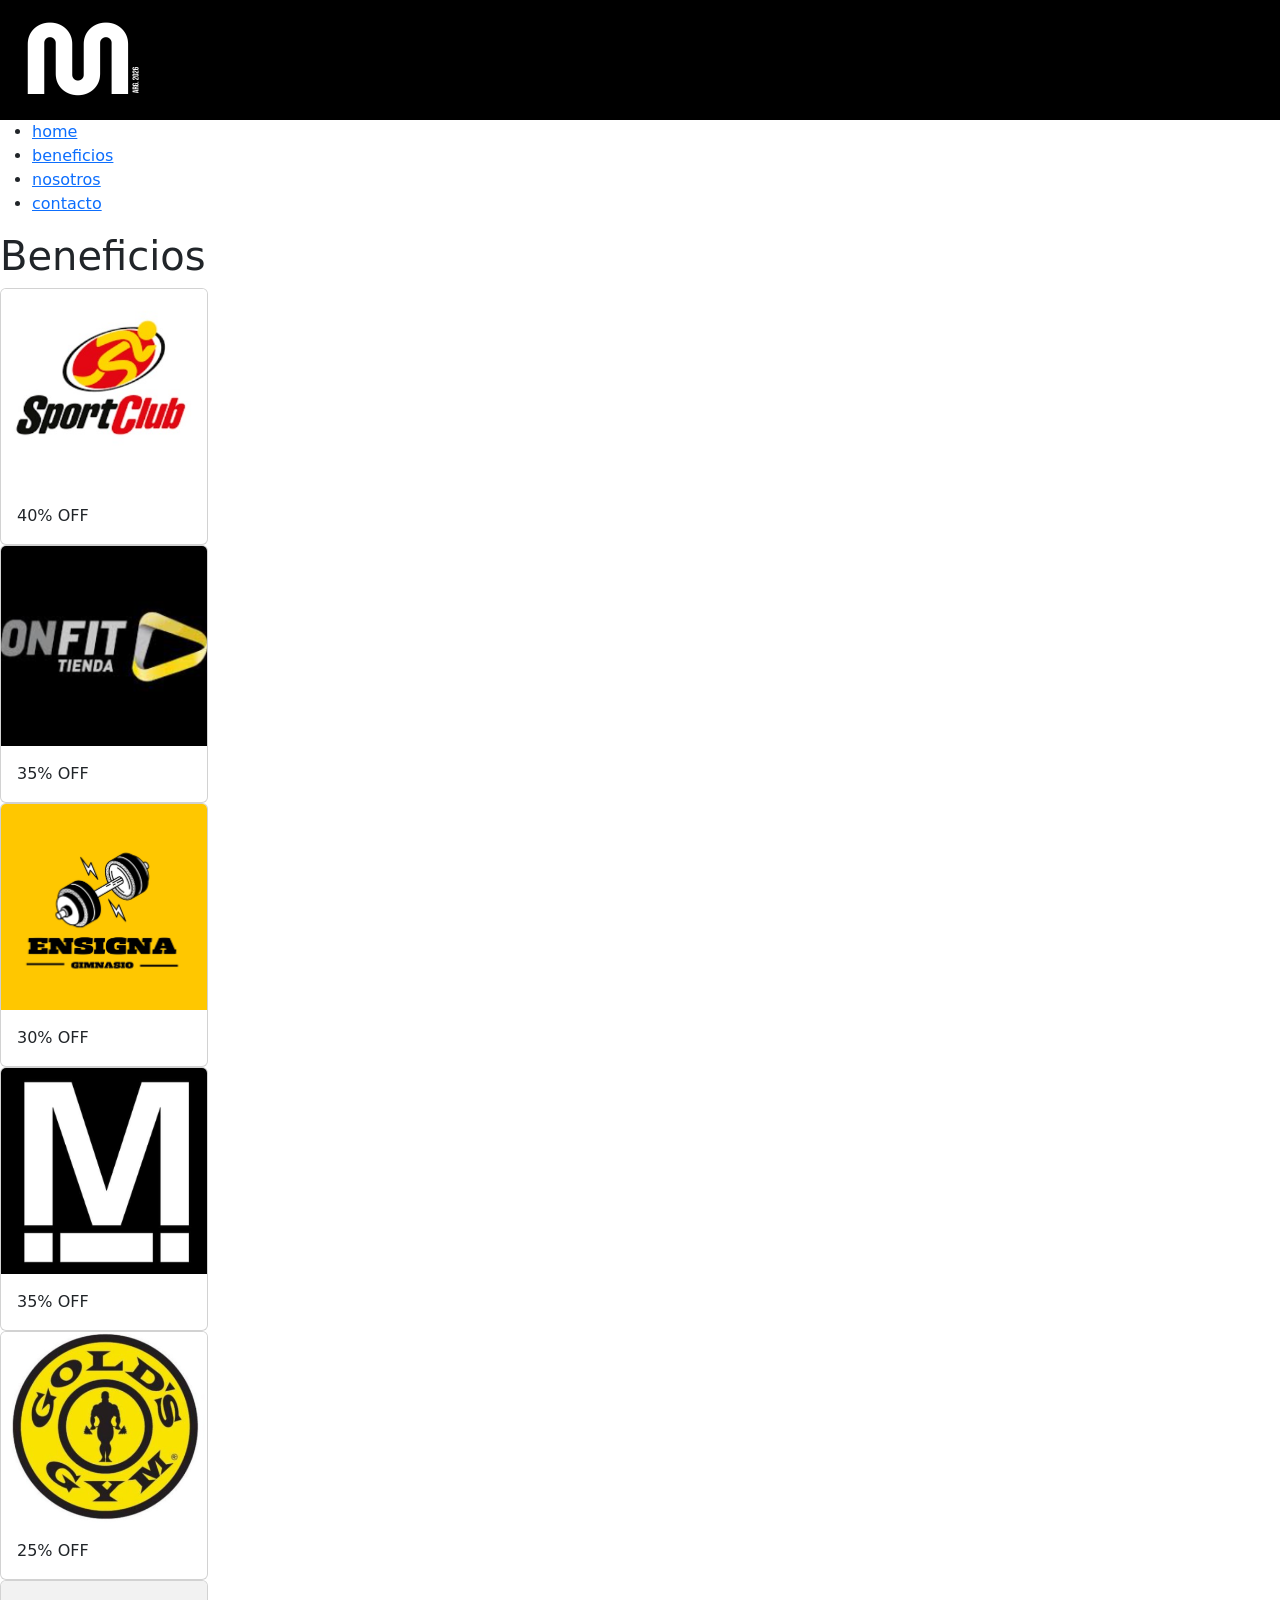
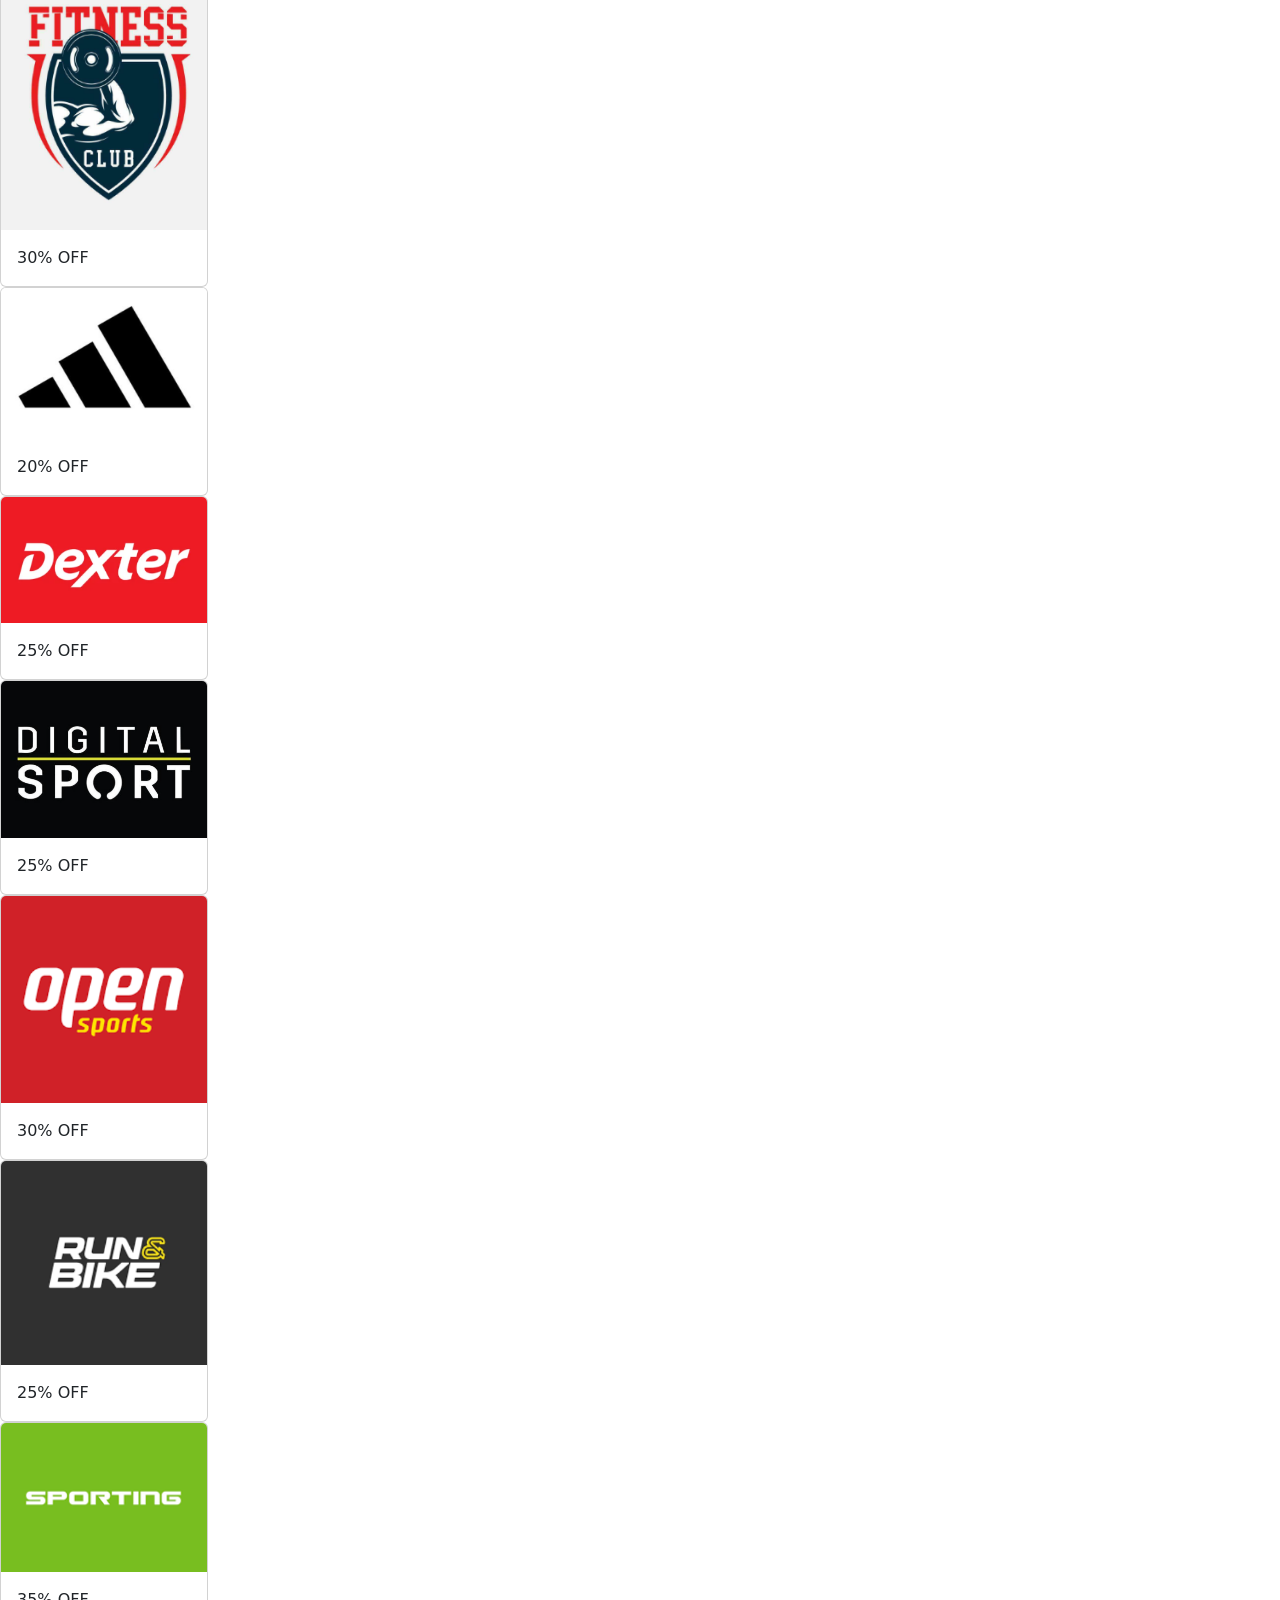
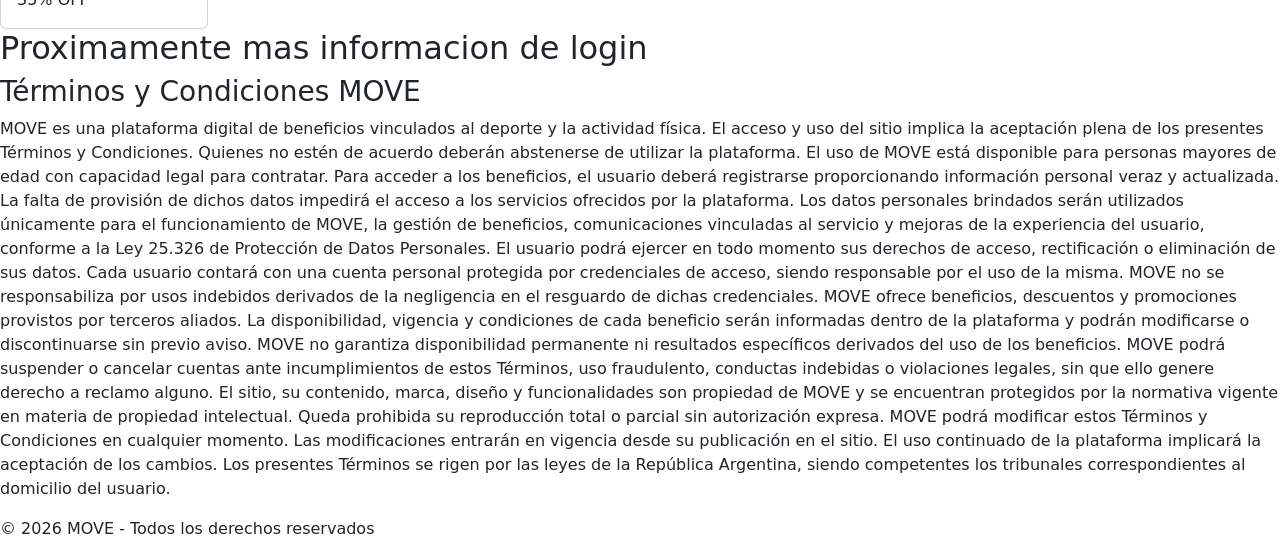
==== commit 3d6a6a5b: "modificacion link css a sass" ====
--- a/pages/Beneficios.html
+++ b/pages/Beneficios.html
@@ -10,7 +10,7 @@
     <link href="https://cdn.jsdelivr.net/npm/bootstrap@5.3.8/dist/css/bootstrap.min.css" rel="stylesheet"
         integrity="sha384-sRIl4kxILFvY47J16cr9ZwB07vP4J8+LH7qKQnuqkuIAvNWLzeN8tE5YBujZqJLB" crossorigin="anonymous">
 
-    <link rel="stylesheet" href="../css/style.css">
+    <link rel="stylesheet" href="./sass/main.scss">
 </head>
 
 <body>
@@ -34,7 +34,7 @@
         <h1 class="titulo1">Beneficios</h1>
 
     </header>
-    
+
     <main>
 
         <div class="cards-grid">
